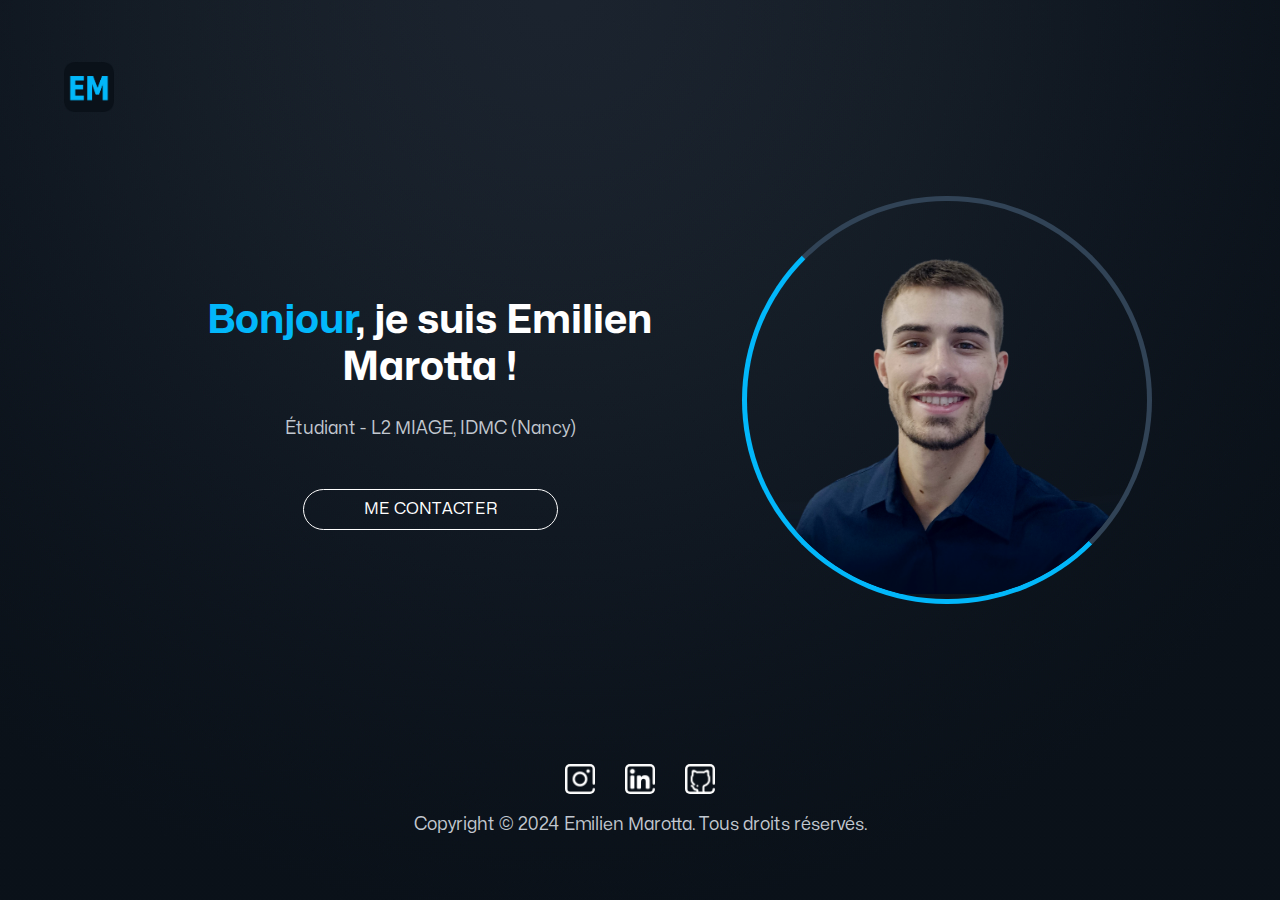
==== index.html @ 6aafb926 "EDIT - meta description" ====
<!DOCTYPE html>
<html lang="fr">
<head>
    <meta charset="UTF-8">
    <meta name="viewport" content="width=device-width, initial-scale=1.0">
    <meta http-equiv="X-UA-Compatible" content="IE=edge">
    <meta http-equiv="expires" content="86400"/>
    <title>Home - Emilien Marotta</title>
    <meta name="author" content="Emilien Marotta" email="emilien.marotta@gmail.com">
    <meta name="robots" content="index, follow">
    <meta name="description" content="Emilien Marotta - Étudiant en licence MIAGE">
    <link rel="icon" href="Index/logo.png">
    <link rel="stylesheet" href="index.css">
    <link rel="stylesheet" href="https://cdn.jsdelivr.net/npm/aos@2.3.4/dist/aos.css">
    <script src="https://cdn.jsdelivr.net/npm/aos@2.3.4/dist/aos.js"></script>
</head>
<body>
    <div class="area" >
        <ul class="circles">
            <li></li>
            <li></li>
            <li></li>
            <li></li>
            <li></li>
            <li></li>
            <li></li>
            <li></li>
            <li></li>
            <li></li>
        </ul>
    </div >
    <div class="angle" id="angle1">
        <div class="horizontal-rectangle"></div>
        <div class="vertical-rectangle"></div>
    </div>
    <div class="angle" id="angle2">
        <div class="vertical-rectangle"></div>
        <div class="horizontal-rectangle"></div>
    </div>
    <header>
        <div id="header-left-part">
            <img src="Index/logo.png" alt="Logo">
        </div>
        <div id="header-right-part">
            <div id="menu">
                <!-- <a href="index.html" id="menu-home">Home</a> -->
            </div>
        </div>  
    </header>
    <div id="main-box">
        <div id="main-box-left-part">
            <h1 id="main-box-title"><span id="main-box-title-text"><span class="blue-word">Bonjour</span>, je suis Emilien Marotta !</span></h1>
            <div id="main-box-description">Étudiant - L2 MIAGE, IDMC (Nancy)</div>
            <div id="main-box-buttons">
                <a href="mailto:emilien.marotta@gmail.com" id="main-box-contact" class="main-box-button">Me Contacter</a>
            </div>
        </div>
        <div id="main-box-right-part">
            <div id="img-box">
                <img src="Index/me.png" id="me" alt="Picture of me">
            </div>
        </div>
    </div>
    <footer>
        <div id="social-media">
            <a href="https://instagram.com/emilienmarotta/" title="Instagram" class="social-media-link"><img src="Index/instagram.png" id="instagram" alt="Instagram"></a>
            <a href="https://linkedin.com/in/emilienmarotta/" title="LinkedIn" class="social-media-link"><img src="Index/linkedin.png" id="linkedin" alt="Instagram"></a>
            <a href="https://github.com/emilienmarotta/" title="GitHub" class="social-media-link"><img src="Index/github.png" id="github" alt="GitHub"></a>
        </div>
        <div id="copyright">
            Copyright © 2024 Emilien Marotta. Tous droits réservés.
        </div>
    </footer>
    <div id="up-button">
        <div id="up-button-img">
            <img src="Index/arrow.png" id="arrow"/>
            <img src="Index/arrow2.png" id="arrow2"/>
        </div>
    </div>
    <script src="index.js"></script>
</body>
</html>
---- index.css ----
@font-face {
    font-family: "Mona Sans";
    src: url("Fonts/Mona\ Sans/Mona-Sans.ttf");
}

@keyframes blink {
    0%, 100% {
        opacity: 0;
    }
    50% {
        opacity: 1;
    }
}

@keyframes framing {
    0% {
        border-right-color: #314356;
        border-left-color: #02b7fa;
        border-top-color: #02b7fa;
        border-bottom-color: #314356;
    }
    33% {
        border-left-color: #314356;
        border-bottom-color: #314356;
        border-top-color: #02b7fa;
        border-right-color: #02b7fa;
    }
    66% {
        border-bottom-color: #02b7fa;
        border-left-color: #314356;
        border-top-color: #314356;
        border-right-color: #02b7fa;
    }
}

@keyframes animate {

    0%{
        transform: translateY(0) rotate(0deg);
        opacity: 0.3;
        border-radius: 0;
    }

    100%{
        transform: translateY(-1000px) rotate(720deg);
        opacity: 0;
        border-radius: 50%;
    }

}

body {
    margin: 0;
    padding: 0;
    background-image: url("Index/wallpaper.jpg");
    background-repeat: no-repeat;
    background-position: top left;
    background-color: #0a1119;
    display: flex;
    flex-direction: column;
    justify-content: space-around;
    align-items: center;
    min-width: 330px;
    min-height: 700px;
    opacity: 0;
    transition: opacity 0.5s ease;
    position: relative;
    height: 100vh;
}

html {
    overflow-x: hidden;
}

body.loaded {
    opacity: 1;
}

* {
    color: #fff;
    font-family: "Mona Sans", Arial, Helvetica, sans-serif;
}

*::selection {
    background-color: #02b7fa;
    color: #111c29;
}

img::selection {
    background-color: rgba(0,0,0,0);
}

.area{
    position: absolute;
    rotate: 180deg;
    width: 100%;
    min-width: 1200px;
    height: 100%;
    z-index: -100;
}

.circles{
    position: absolute;
    top: 0;
    left: 0;
    width: 100%;
    height: 100%;
    overflow: hidden;
}

.circles li{
    position: absolute;
    display: block;
    list-style: none;
    width: 20px;
    height: 20px;
    background: rgba(255, 255, 255, 0.1);
    animation: animate 30s linear infinite;
    bottom: -150px;
    
}

.circles li:nth-child(1){
    left: 25%;
    width: 80px;
    height: 80px;
    animation-delay: 0s;
}

.circles li:nth-child(2){
    left: 10%;
    width: 20px;
    height: 20px;
    animation-delay: 2s;
    animation-duration: 12s;
}

.circles li:nth-child(3){
    left: 70%;
    width: 20px;
    height: 20px;
    animation-delay: 4s;
}

.circles li:nth-child(4){
    left: 40%;
    width: 60px;
    height: 60px;
    animation-delay: 0s;
    animation-duration: 18s;
}

.circles li:nth-child(5){
    left: 65%;
    width: 20px;
    height: 20px;
    animation-delay: 0s;
}

.circles li:nth-child(6){
    left: 75%;
    width: 110px;
    height: 110px;
    animation-delay: 3s;
}

.circles li:nth-child(7){
    left: 35%;
    width: 150px;
    height: 150px;
    animation-delay: 7s;
}

.circles li:nth-child(8){
    left: 50%;
    width: 25px;
    height: 25px;
    animation-delay: 15s;
    animation-duration: 45s;
}

.circles li:nth-child(9){
    left: 20%;
    width: 15px;
    height: 15px;
    animation-delay: 2s;
    animation-duration: 35s;
}

.circles li:nth-child(10){
    left: 85%;
    width: 150px;
    height: 150px;
    animation-delay: 0s;
    animation-duration: 11s;
}

.vertical-rectangle {
    width: 10px;
    height: 150px;
    background-color: #02b7fa;
}

.horizontal-rectangle {
    width: 150px;
    height: 10px;
    background-color: #02b7fa;
}

#angle1 {
    position: fixed;
    top: 0;
    right: 0;
    transform: translate(10px, -10px);
    transition: transform 0.5s ease-out;
}

#angle2 {
    position: fixed;
    bottom: 0;
    left: 0;
    transform: translate(-10px, 10px);
    transition: transform 0.5s ease-out;
}

#angle1 .vertical-rectangle {
    position: fixed;
    right: 0;
    top: 0;
}

#angle1 .horizontal-rectangle {
    position: fixed;
    right: 0;
    top: 0;
}

#angle2 .vertical-rectangle {
    position: fixed;
    left: 0;
    bottom: 0;
}

#angle2 .horizontal-rectangle {
    position: fixed;
    left: 0;
    bottom: 0;
}

header {
    height: 150px;
    display: flex;
    flex-direction: row;
    justify-content: space-between;
    align-items: center;
    font-size: 1.5rem;
    text-transform: uppercase;
    width: 100vw;
}

#header-left-part {
    width: 50px;
    margin-left: 5vw;
}

#header-left-part img {
    width: 100%;
}

#menu {
    width: 40vw;
    display: flex;
    flex-direction: row;
    justify-content: center;
    gap: 5vw;
}

a {
    text-decoration: none;
}

a:not(.main-box-button):not(.social-media-link) {
    position: relative;
    text-decoration: none;
    color: #fff;
    background: linear-gradient(0deg, #02b7fa, #02b7fa);
    background-repeat: no-repeat;
    background-size: 0% 2px; 
    background-position: 0 100%;
    transition: 0.5s;
}

a:not(.main-box-button):not(.social-media-link):hover {
    color: #02b7fa;
    background-size: 100% 2px;
}

#menu a {
    font-size: 1.3rem;
}

#main-box {
    display: flex;
    flex-direction: row;
    justify-content: space-between;
    align-items: center;
    width: 80vw;
    gap: 10px;
}

#main-box-left-part {
    display: flex;
    flex-direction: column;
    align-items: center;
}

#main-box-title {
    font-size: 2.5rem;
    text-align: center;
    min-width: 550px;
}

#main-box-description {
    font-size: 1.1rem;
    color: #c2c8d0;
    text-align: center;
}

#main-box-buttons {
    margin-top: 50px;
    display: flex;
    flex-direction: row;
    gap: 20px;
}

.main-box-button {
    padding: 10px 60px;
    border: 1px solid #fff;
    border-radius: 50px;
    text-transform: uppercase;
    transition: 0.5s;
}

.main-box-button:hover {
    cursor: pointer;
    border-color: #02b7fa;
    color: #02b7fa;
    text-decoration: none;
}

#img-box {
    width: 400px;
    border-left: 5px solid #02b7fa;
    border-bottom: 5px solid #02b7fa;
    border-top: 5px solid #314356;
    border-right: 5px solid #314356;
    border-radius: 1000px;
    overflow: hidden;
    animation: framing 2s ease-in-out;
}

#me {
    width: 100%;
}

.blue-word {
    color: #02b7fa;
}

footer {
    margin-top: 100px;
    display: flex;
    flex-direction: column;
    justify-content: center;
    align-items: center;
    height: 150px;
    width: 100%;
    font-size: 1.1rem;
    gap: 20px;
}

#social-media {
    display: flex;
    justify-content: center;
    gap: 30px;
}

#social-media img {
    width: 30px;
}

#social-media a {
    background-color: #fff;
    border-radius: 5px;
    height: 30px;
    transition: 0.5s ease;
}

#social-media a:hover {
    background-color: #02b7fa;
}

#copyright {
    color: #c2c8d0; 
    padding: 0px 50px 20px 50px;
    text-align: center;
}

#up-button {
    opacity: 0;
    position: fixed;
    right: 20px;
    bottom: 40px;
    -webkit-touch-callout: none;
    -webkit-user-select: none;
    -khtml-user-select: none;
    -moz-user-select: none;
    -ms-user-select: none;
    user-select: none;
    transition: opacity 0.2s ease-in-out; 
    z-index: 10000;
}

#up-button:hover #arrow {
    opacity: 0;
}

#up-button.visible {
    opacity: 1;
    cursor: pointer;
}

#up-button img {
    width: 40px;
}

#up-button-img {
    display: flex;
}

#arrow {
    z-index: 10;
    transition: 0.5s;
}

#arrow2 {
    position: absolute;
    z-index: 1;
}

@media (max-width: 1200px) {
    #menu {
        width: 70%;
    }

    #menu a {
        font-size: 1.1rem;
    }

    #main-box {
        width: 90%;
    }

    #img-box {
        width: 300px;
    }
}

@media (max-width: 1000px) {
    .aera {
        display: none;
    }

    #main-box {
        flex-direction: column-reverse;
    }
}

@media (max-width: 800px) {
    #main-box-title {
        font-size: 1.8rem;
    }

    #img-box {
        width: 200px;
    }

    .angle {
        display: none;
    }
}

@media (max-width: 768px) {
    a:not(.main-box-button):not(.social-media-link):hover {
        color: #02b7fa;
        background-size: 0 0;
    }
}

@media (max-width: 680px) {
    .main-box-button {
        padding: 10px 20px;
    }
}

@media (max-width: 500px) {
    #main-box {
        flex-direction: column-reverse;
        height: auto;
    }
   
    .box-title span {
        font-size: 1.7rem;
    }

    #main-box-title {
        font-size: 1.6rem;
    }
}

@media (max-width: 450px) {
    #header-left-part img {
        position: absolute;
        left: 30px;
        top: 30px;
        width: 50px;
    }
    
    #menu {
        width: 100%;
    }

    header {
        justify-content: center;
        align-items: center;
    }
}
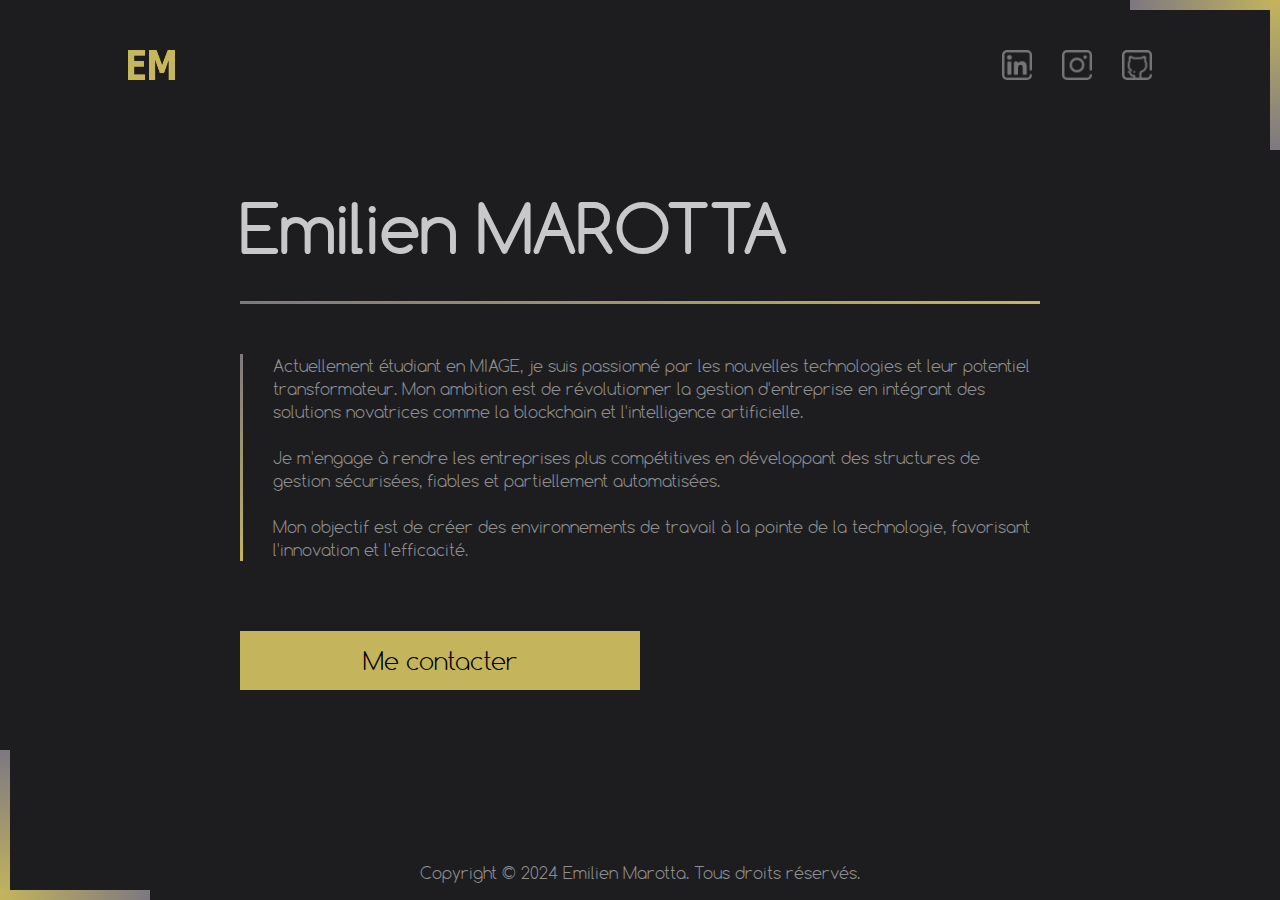
==== commit 6f6c6a7e: "Add files" ====
--- a/index.html
+++ b/index.html
@@ -3,32 +3,10 @@
 <head>
     <meta charset="UTF-8">
     <meta name="viewport" content="width=device-width, initial-scale=1.0">
-    <meta http-equiv="X-UA-Compatible" content="IE=edge">
-    <meta http-equiv="expires" content="86400"/>
-    <title>Home - Emilien Marotta</title>
-    <meta name="author" content="Emilien Marotta" email="emilien.marotta@gmail.com">
-    <meta name="robots" content="index, follow">
-    <meta name="description" content="Emilien Marotta - Étudiant en licence MIAGE">
-    <link rel="icon" href="Index/logo.png">
+    <title>Emilien Marotta</title>
     <link rel="stylesheet" href="index.css">
-    <link rel="stylesheet" href="https://cdn.jsdelivr.net/npm/aos@2.3.4/dist/aos.css">
-    <script src="https://cdn.jsdelivr.net/npm/aos@2.3.4/dist/aos.js"></script>
 </head>
 <body>
-    <div class="area" >
-        <ul class="circles">
-            <li></li>
-            <li></li>
-            <li></li>
-            <li></li>
-            <li></li>
-            <li></li>
-            <li></li>
-            <li></li>
-            <li></li>
-            <li></li>
-        </ul>
-    </div >
     <div class="angle" id="angle1">
         <div class="horizontal-rectangle"></div>
         <div class="vertical-rectangle"></div>
@@ -38,45 +16,25 @@
         <div class="horizontal-rectangle"></div>
     </div>
     <header>
-        <div id="header-left-part">
-            <img src="Index/logo.png" alt="Logo">
+        <img src="img/logo2.png" id="logo" alt="">
+        <div id="social-media">
+            <a href="https://linkedin.com/in/emilienmarotta/" title="LinkedIn" class="social-media-link"><img src="img/linkedin.png" id="linkedin" alt="Instagram"></a>
+            <a href="https://instagram.com/emilienmrta/" title="Instagram" class="social-media-link"><img src="img/instagram.png" id="instagram" alt="Instagram"></a>
+            <a href="https://github.com/emilienmarotta/" title="GitHub" class="social-media-link"><img src="img/github.png" id="github" alt="GitHub"></a>
         </div>
-        <div id="header-right-part">
-            <div id="menu">
-                <!-- <a href="index.html" id="menu-home">Home</a> -->
-            </div>
-        </div>  
     </header>
-    <div id="main-box">
-        <div id="main-box-left-part">
-            <h1 id="main-box-title"><span id="main-box-title-text"><span class="blue-word">Bonjour</span>, je suis Emilien Marotta !</span></h1>
-            <div id="main-box-description">Étudiant - L2 MIAGE, IDMC (Nancy)</div>
-            <div id="main-box-buttons">
-                <a href="mailto:emilien.marotta@gmail.com" id="main-box-contact" class="main-box-button">Me Contacter</a>
-            </div>
-        </div>
-        <div id="main-box-right-part">
-            <div id="img-box">
-                <img src="Index/me.png" id="me" alt="Picture of me">
-            </div>
-        </div>
+    <div id="intro-box">
+        <h1>Emilien MAROTTA</h1>
+        <p id="intro-text">
+            Actuellement étudiant en MIAGE, je suis passionné par les nouvelles technologies et leur potentiel transformateur. Mon ambition est de révolutionner la gestion d'entreprise en intégrant des solutions novatrices comme la blockchain et l'intelligence artificielle. 
+            <br><br>Je m'engage à rendre les entreprises plus compétitives en développant des structures de gestion sécurisées, fiables et partiellement automatisées. 
+            <br><br>Mon objectif est de créer des environnements de travail à la pointe de la technologie, favorisant l'innovation et l'efficacité.
+        </p>
+        <button id="contact" onclick="location.href='mailto:emilien.marotta@gmail.com'" title="emilien.marotta@gmail.com">Me contacter</button>
     </div>
     <footer>
-        <div id="social-media">
-            <a href="https://instagram.com/emilienmarotta/" title="Instagram" class="social-media-link"><img src="Index/instagram.png" id="instagram" alt="Instagram"></a>
-            <a href="https://linkedin.com/in/emilienmarotta/" title="LinkedIn" class="social-media-link"><img src="Index/linkedin.png" id="linkedin" alt="Instagram"></a>
-            <a href="https://github.com/emilienmarotta/" title="GitHub" class="social-media-link"><img src="Index/github.png" id="github" alt="GitHub"></a>
-        </div>
-        <div id="copyright">
-            Copyright © 2024 Emilien Marotta. Tous droits réservés.
-        </div>
+        <p id="Copyright">Copyright © 2024 Emilien Marotta. Tous droits réservés.</p>
     </footer>
-    <div id="up-button">
-        <div id="up-button-img">
-            <img src="Index/arrow.png" id="arrow"/>
-            <img src="Index/arrow2.png" id="arrow2"/>
-        </div>
-    </div>
     <script src="index.js"></script>
 </body>
 </html>--- a/index.css
+++ b/index.css
@@ -1,211 +1,56 @@
 
 @font-face {
-    font-family: "Mona Sans";
-    src: url("Fonts/Mona\ Sans/Mona-Sans.ttf");
-}
-
-@keyframes blink {
-    0%, 100% {
-        opacity: 0;
-    }
-    50% {
-        opacity: 1;
-    }
-}
-
-@keyframes framing {
-    0% {
-        border-right-color: #314356;
-        border-left-color: #02b7fa;
-        border-top-color: #02b7fa;
-        border-bottom-color: #314356;
-    }
-    33% {
-        border-left-color: #314356;
-        border-bottom-color: #314356;
-        border-top-color: #02b7fa;
-        border-right-color: #02b7fa;
-    }
-    66% {
-        border-bottom-color: #02b7fa;
-        border-left-color: #314356;
-        border-top-color: #314356;
-        border-right-color: #02b7fa;
-    }
-}
-
-@keyframes animate {
-
+    font-family: "Comfortaa";
+    src: url("fonts/Comfortaa/ComfortaaLight.ttf");
+}
+
+@keyframes framing-animation {
     0%{
         transform: translateY(0) rotate(0deg);
         opacity: 0.3;
         border-radius: 0;
     }
-
     100%{
         transform: translateY(-1000px) rotate(720deg);
         opacity: 0;
         border-radius: 50%;
     }
-
+}
+
+*{
+    font-family: "Comfortaa", "Arial";
+}
+
+*::selection {
+    color: #C8C8CB;
+    background-color: #83783E;
+}
+
+img::selection {
+    background-color: #0000;
+}
+
+html, body {
+    margin: 0;
+    padding: 0;
+    height: 100%;
 }
 
 body {
-    margin: 0;
-    padding: 0;
-    background-image: url("Index/wallpaper.jpg");
-    background-repeat: no-repeat;
-    background-position: top left;
-    background-color: #0a1119;
+    background-color: #1D1D20;
     display: flex;
     flex-direction: column;
-    justify-content: space-around;
-    align-items: center;
-    min-width: 330px;
-    min-height: 700px;
-    opacity: 0;
-    transition: opacity 0.5s ease;
-    position: relative;
-    height: 100vh;
-}
-
-html {
-    overflow-x: hidden;
-}
-
-body.loaded {
-    opacity: 1;
-}
-
-* {
-    color: #fff;
-    font-family: "Mona Sans", Arial, Helvetica, sans-serif;
-}
-
-*::selection {
-    background-color: #02b7fa;
-    color: #111c29;
-}
-
-img::selection {
-    background-color: rgba(0,0,0,0);
-}
-
-.area{
-    position: absolute;
-    rotate: 180deg;
-    width: 100%;
-    min-width: 1200px;
-    height: 100%;
-    z-index: -100;
-}
-
-.circles{
-    position: absolute;
-    top: 0;
-    left: 0;
-    width: 100%;
-    height: 100%;
-    overflow: hidden;
-}
-
-.circles li{
-    position: absolute;
-    display: block;
-    list-style: none;
-    width: 20px;
-    height: 20px;
-    background: rgba(255, 255, 255, 0.1);
-    animation: animate 30s linear infinite;
-    bottom: -150px;
-    
-}
-
-.circles li:nth-child(1){
-    left: 25%;
-    width: 80px;
-    height: 80px;
-    animation-delay: 0s;
-}
-
-.circles li:nth-child(2){
-    left: 10%;
-    width: 20px;
-    height: 20px;
-    animation-delay: 2s;
-    animation-duration: 12s;
-}
-
-.circles li:nth-child(3){
-    left: 70%;
-    width: 20px;
-    height: 20px;
-    animation-delay: 4s;
-}
-
-.circles li:nth-child(4){
-    left: 40%;
-    width: 60px;
-    height: 60px;
-    animation-delay: 0s;
-    animation-duration: 18s;
-}
-
-.circles li:nth-child(5){
-    left: 65%;
-    width: 20px;
-    height: 20px;
-    animation-delay: 0s;
-}
-
-.circles li:nth-child(6){
-    left: 75%;
-    width: 110px;
-    height: 110px;
-    animation-delay: 3s;
-}
-
-.circles li:nth-child(7){
-    left: 35%;
-    width: 150px;
-    height: 150px;
-    animation-delay: 7s;
-}
-
-.circles li:nth-child(8){
-    left: 50%;
-    width: 25px;
-    height: 25px;
-    animation-delay: 15s;
-    animation-duration: 45s;
-}
-
-.circles li:nth-child(9){
-    left: 20%;
-    width: 15px;
-    height: 15px;
-    animation-delay: 2s;
-    animation-duration: 35s;
-}
-
-.circles li:nth-child(10){
-    left: 85%;
-    width: 150px;
-    height: 150px;
-    animation-delay: 0s;
-    animation-duration: 11s;
+    justify-content: space-between;
 }
 
 .vertical-rectangle {
     width: 10px;
     height: 150px;
-    background-color: #02b7fa;
 }
 
 .horizontal-rectangle {
     width: 150px;
     height: 10px;
-    background-color: #02b7fa;
 }
 
 #angle1 {
@@ -225,159 +70,41 @@
 }
 
 #angle1 .vertical-rectangle {
+    background: linear-gradient(to bottom, #C4B55C, #7D7881);
     position: fixed;
     right: 0;
     top: 0;
 }
 
 #angle1 .horizontal-rectangle {
+    background: linear-gradient(to left, #C4B55C, #7D7881);
     position: fixed;
     right: 0;
     top: 0;
 }
 
 #angle2 .vertical-rectangle {
+    background: linear-gradient(to top, #C4B55C, #7D7881);
     position: fixed;
     left: 0;
     bottom: 0;
 }
 
 #angle2 .horizontal-rectangle {
+    background: linear-gradient(to right, #C4B55C, #7D7881);
     position: fixed;
     left: 0;
     bottom: 0;
 }
 
 header {
-    height: 150px;
-    display: flex;
-    flex-direction: row;
+    display: flex;
     justify-content: space-between;
-    align-items: center;
-    font-size: 1.5rem;
-    text-transform: uppercase;
-    width: 100vw;
-}
-
-#header-left-part {
-    width: 50px;
-    margin-left: 5vw;
-}
-
-#header-left-part img {
-    width: 100%;
-}
-
-#menu {
-    width: 40vw;
-    display: flex;
-    flex-direction: row;
-    justify-content: center;
-    gap: 5vw;
-}
-
-a {
-    text-decoration: none;
-}
-
-a:not(.main-box-button):not(.social-media-link) {
-    position: relative;
-    text-decoration: none;
-    color: #fff;
-    background: linear-gradient(0deg, #02b7fa, #02b7fa);
-    background-repeat: no-repeat;
-    background-size: 0% 2px; 
-    background-position: 0 100%;
-    transition: 0.5s;
-}
-
-a:not(.main-box-button):not(.social-media-link):hover {
-    color: #02b7fa;
-    background-size: 100% 2px;
-}
-
-#menu a {
-    font-size: 1.3rem;
-}
-
-#main-box {
-    display: flex;
-    flex-direction: row;
-    justify-content: space-between;
-    align-items: center;
-    width: 80vw;
-    gap: 10px;
-}
-
-#main-box-left-part {
-    display: flex;
-    flex-direction: column;
-    align-items: center;
-}
-
-#main-box-title {
-    font-size: 2.5rem;
-    text-align: center;
-    min-width: 550px;
-}
-
-#main-box-description {
-    font-size: 1.1rem;
-    color: #c2c8d0;
-    text-align: center;
-}
-
-#main-box-buttons {
-    margin-top: 50px;
-    display: flex;
-    flex-direction: row;
-    gap: 20px;
-}
-
-.main-box-button {
-    padding: 10px 60px;
-    border: 1px solid #fff;
-    border-radius: 50px;
-    text-transform: uppercase;
-    transition: 0.5s;
-}
-
-.main-box-button:hover {
-    cursor: pointer;
-    border-color: #02b7fa;
-    color: #02b7fa;
-    text-decoration: none;
-}
-
-#img-box {
-    width: 400px;
-    border-left: 5px solid #02b7fa;
-    border-bottom: 5px solid #02b7fa;
-    border-top: 5px solid #314356;
-    border-right: 5px solid #314356;
-    border-radius: 1000px;
-    overflow: hidden;
-    animation: framing 2s ease-in-out;
-}
-
-#me {
-    width: 100%;
-}
-
-.blue-word {
-    color: #02b7fa;
-}
-
-footer {
-    margin-top: 100px;
-    display: flex;
-    flex-direction: column;
-    justify-content: center;
-    align-items: center;
-    height: 150px;
-    width: 100%;
-    font-size: 1.1rem;
-    gap: 20px;
+    padding: 50px 10vw 0 10vw;
+}
+
+#logo {
+    height: 30px;
 }
 
 #social-media {
@@ -391,148 +118,122 @@
 }
 
 #social-media a {
-    background-color: #fff;
+    background-color: #767677;
     border-radius: 5px;
     height: 30px;
     transition: 0.5s ease;
 }
 
 #social-media a:hover {
-    background-color: #02b7fa;
-}
-
-#copyright {
-    color: #c2c8d0; 
-    padding: 0px 50px 20px 50px;
+    background-color: #C4B55C;
+}
+
+#intro-box {
+    align-self: center;
+    display: flex;
+    flex-direction: column;
+    justify-content: center;
+    width: 800px;
+    gap: 50px;
+}
+
+h1 {
+    margin: 0;
+    color: #C8C8CB;
+    font-size: 4em;
+    padding-bottom: 30px;
+    border-bottom: 3px solid;
+    border-image-slice: 1;
+    border-image-source: linear-gradient(to left, #C4B55C, #7D7881);
+}
+
+#intro-text {
+    margin: 0;
+    padding-left: 30px;
+    color: #8F8F8F;
+    border-left: 3px solid;
+    border-image-slice: 1;
+    border-image-source: linear-gradient(to top, #C4B55C, #7D7881);
+}
+
+#contact {
+    min-width: 170px;
+    margin: 0;
+    position: relative;
+    width: 50%;
+    font-size: 1.5em;
+    margin-top: 20px;
+    padding: 10px 0;
+    background-color: #C4B55C;
+    border: 3px solid #C4B55C;
+    transition-duration: 0.5s;
+    cursor: pointer;
+}
+
+#contact:hover {
+    color: #C4B55C;
+    background-color: #0000;
+}
+
+footer {
+    color: #8F8F8F;
+    display: flex;
+    justify-content: center;
+    align-items: center;
+    padding: 50px 10vw 0 10vw;
+}
+
+footer p {
     text-align: center;
 }
 
-#up-button {
-    opacity: 0;
-    position: fixed;
-    right: 20px;
-    bottom: 40px;
-    -webkit-touch-callout: none;
-    -webkit-user-select: none;
-    -khtml-user-select: none;
-    -moz-user-select: none;
-    -ms-user-select: none;
-    user-select: none;
-    transition: opacity 0.2s ease-in-out; 
-    z-index: 10000;
-}
-
-#up-button:hover #arrow {
-    opacity: 0;
-}
-
-#up-button.visible {
-    opacity: 1;
-    cursor: pointer;
-}
-
-#up-button img {
-    width: 40px;
-}
-
-#up-button-img {
-    display: flex;
-}
-
-#arrow {
-    z-index: 10;
-    transition: 0.5s;
-}
-
-#arrow2 {
-    position: absolute;
-    z-index: 1;
-}
-
-@media (max-width: 1200px) {
-    #menu {
-        width: 70%;
-    }
-
-    #menu a {
-        font-size: 1.1rem;
-    }
-
-    #main-box {
+@media (max-width: 1000px) {
+    #intro-box {
         width: 90%;
-    }
-
-    #img-box {
-        width: 300px;
-    }
-}
-
-@media (max-width: 1000px) {
-    .aera {
-        display: none;
-    }
-
-    #main-box {
-        flex-direction: column-reverse;
-    }
-}
-
-@media (max-width: 800px) {
-    #main-box-title {
-        font-size: 1.8rem;
-    }
-
-    #img-box {
-        width: 200px;
-    }
-
-    .angle {
-        display: none;
-    }
-}
-
-@media (max-width: 768px) {
-    a:not(.main-box-button):not(.social-media-link):hover {
-        color: #02b7fa;
-        background-size: 0 0;
-    }
-}
-
-@media (max-width: 680px) {
-    .main-box-button {
-        padding: 10px 20px;
-    }
-}
-
-@media (max-width: 500px) {
-    #main-box {
-        flex-direction: column-reverse;
-        height: auto;
-    }
-   
-    .box-title span {
-        font-size: 1.7rem;
-    }
-
-    #main-box-title {
-        font-size: 1.6rem;
+    }    
+}
+
+@media (max-width: 650px) {
+    header {
+        padding-bottom: 50px;
+    }
+
+    footer {
+        padding-bottom: 20px;
+    }
+
+    h1 {
+        font-size: 3em;
+        width: 100%;
+        text-align: center;
+    }
+
+    #contact {
+        font-size: 1.5em;
+        padding: 5px 0;
+    }
+
+    #intro-box {
+        align-items: center;
+    }
+
+    .vertical-rectangle {
+        width: 5px;
+        height: 150px;
+    }
+    
+    .horizontal-rectangle {
+        width: 150px;
+        height: 5px;
     }
 }
 
 @media (max-width: 450px) {
-    #header-left-part img {
-        position: absolute;
-        left: 30px;
-        top: 30px;
-        width: 50px;
-    }
-    
-    #menu {
-        width: 100%;
-    }
-
-    header {
-        justify-content: center;
-        align-items: center;
-    }
-}
+    h1 {
+        font-size: 2.5em;
+    }
+
+    #contact {
+        font-size: 1.3em;
+    }
+}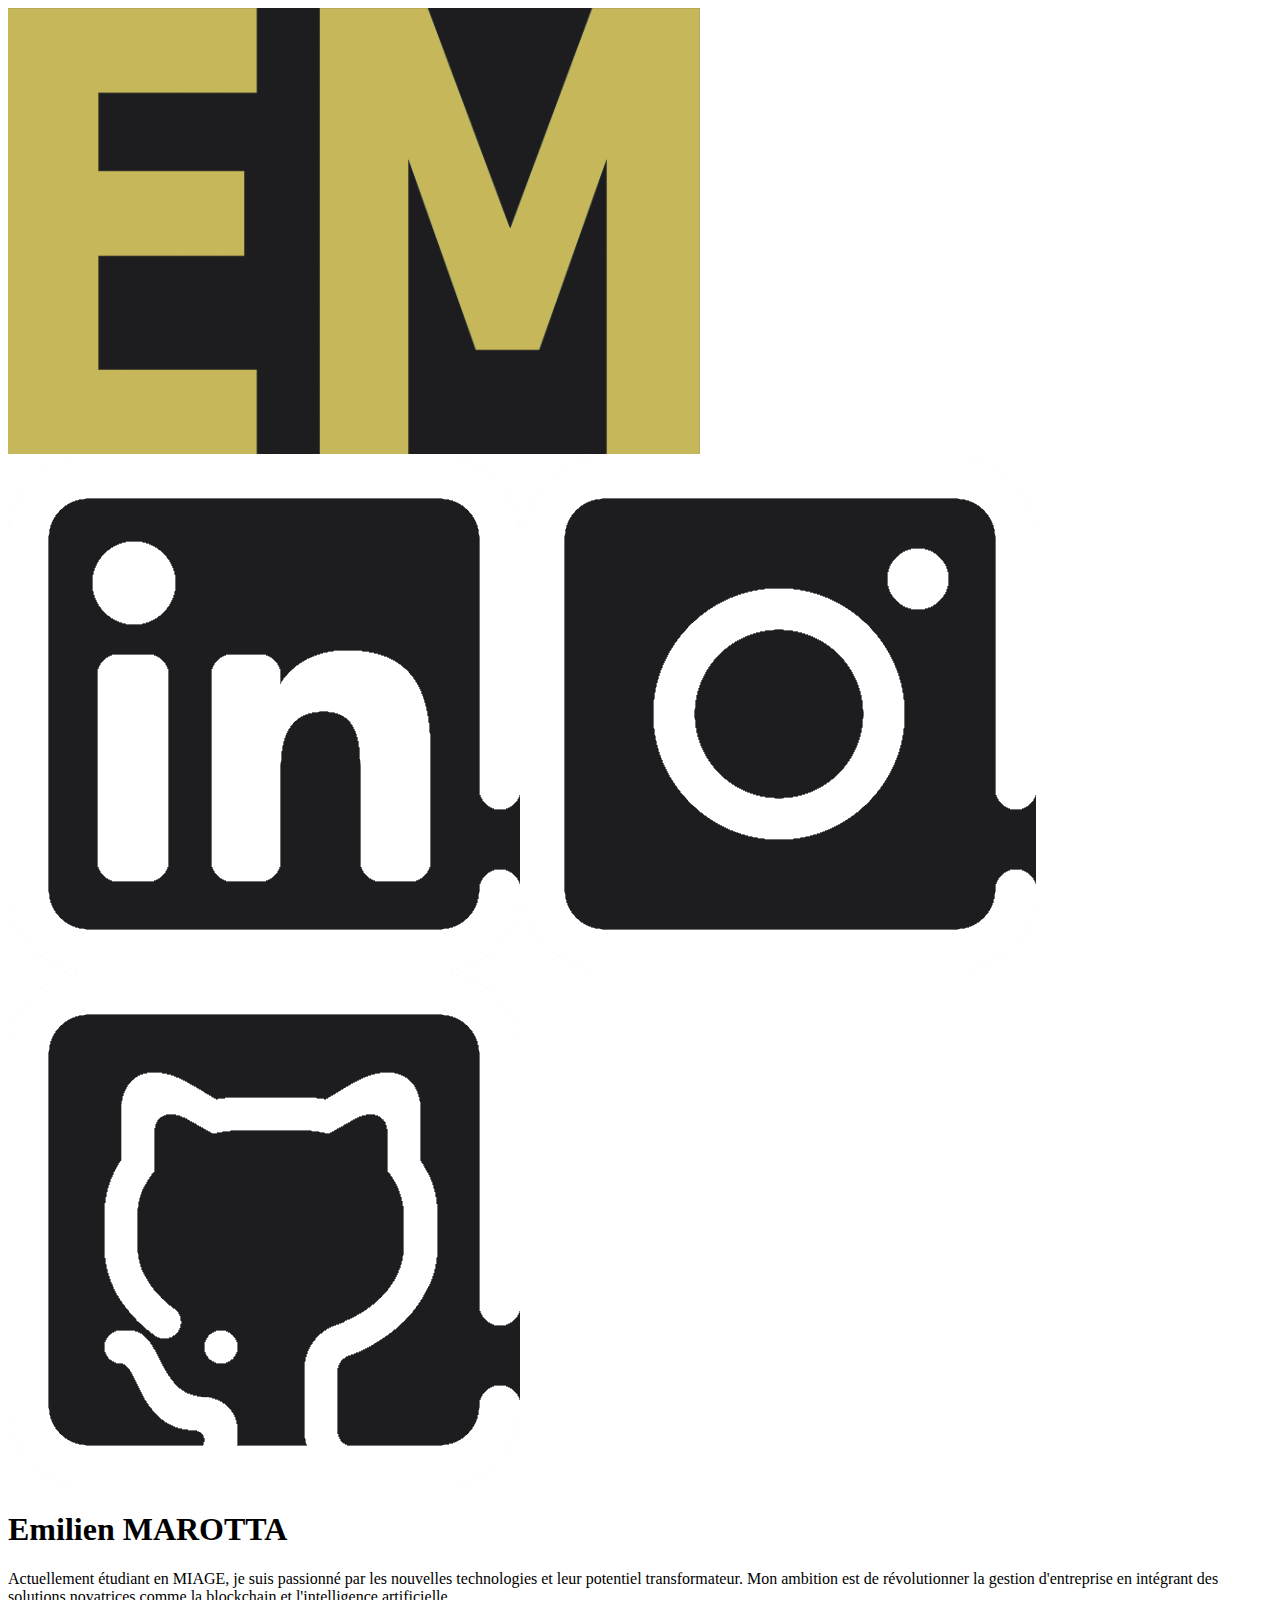
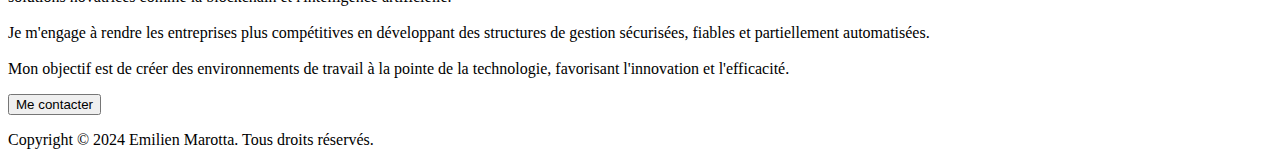
==== commit f1e1a1af: "Add logo" ====
--- a/index.html
+++ b/index.html
@@ -4,6 +4,7 @@
     <meta charset="UTF-8">
     <meta name="viewport" content="width=device-width, initial-scale=1.0">
     <title>Emilien Marotta</title>
+    <link rel="icon" href="img/logo.png">
     <link rel="stylesheet" href="index.css">
 </head>
 <body>
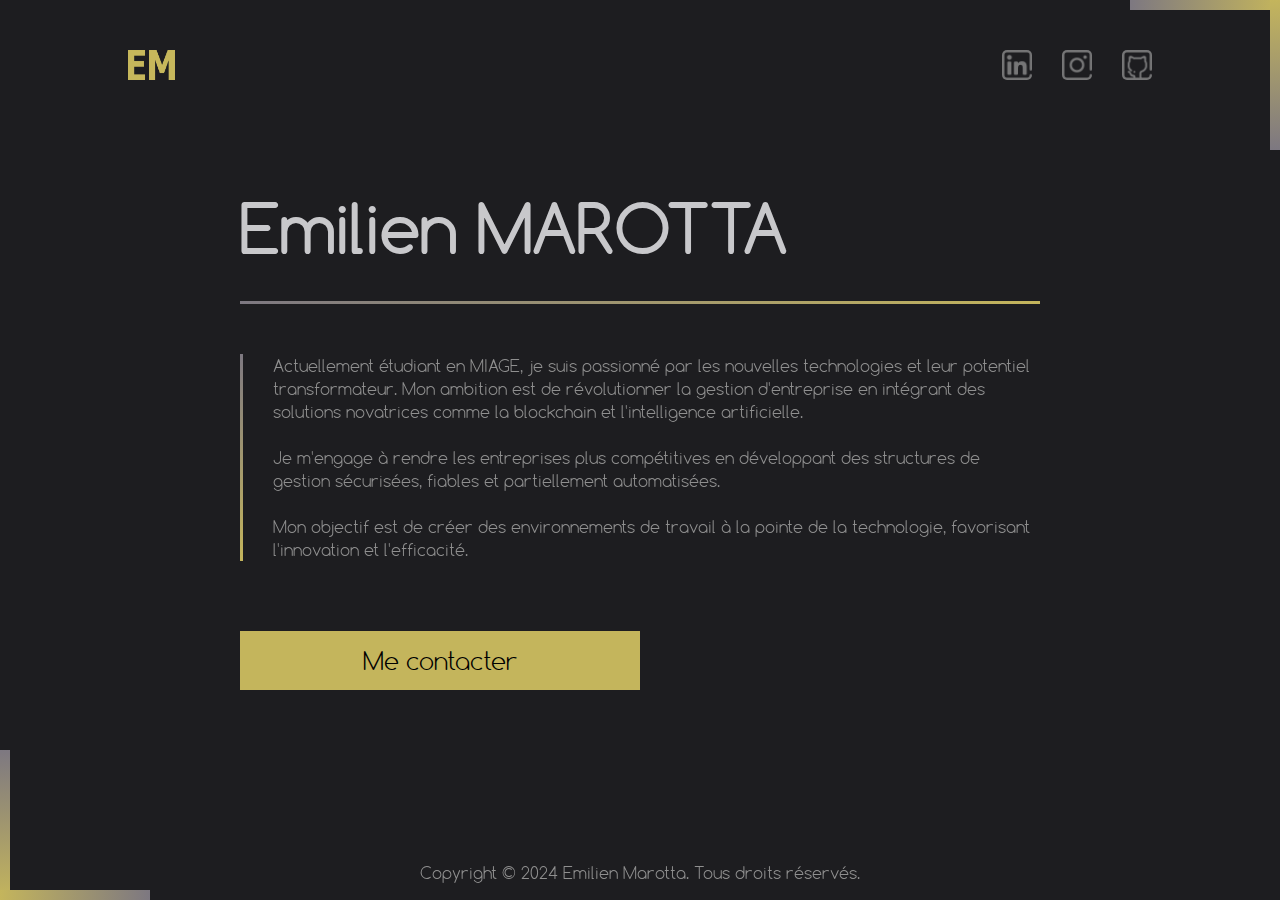
==== commit 3e1c1d02: "Add fade AOS" ====
--- a/index.html
+++ b/index.html
@@ -6,8 +6,10 @@
     <title>Emilien Marotta</title>
     <link rel="icon" href="img/logo.png">
     <link rel="stylesheet" href="index.css">
+    <link rel="stylesheet" href="https://cdn.jsdelivr.net/npm/aos@2.3.4/dist/aos.css">
+    <script src="https://cdn.jsdelivr.net/npm/aos@2.3.4/dist/aos.js"></script>
 </head>
-<body>
+<body data-aos="fade">
     <div class="angle" id="angle1">
         <div class="horizontal-rectangle"></div>
         <div class="vertical-rectangle"></div>
--- a/index.css
+++ b/index.css
@@ -0,0 +1,245 @@
+
+@font-face {
+    font-family: "Comfortaa";
+    src: url("fonts/Comfortaa/ComfortaaLight.ttf");
+}
+
+@keyframes framing-animation {
+    0%{
+        transform: translateY(0) rotate(0deg);
+        opacity: 0.3;
+        border-radius: 0;
+    }
+    100%{
+        transform: translateY(-1000px) rotate(720deg);
+        opacity: 0;
+        border-radius: 50%;
+    }
+}
+
+*{
+    font-family: "Comfortaa", "Arial";
+}
+
+*::selection {
+    color: #C8C8CB;
+    background-color: #83783E;
+}
+
+img::selection {
+    background-color: #0000;
+}
+
+html, body {
+    margin: 0;
+    padding: 0;
+    height: 100%;
+    min-width: 270px;
+    overflow: hidden;
+}
+
+body {
+    background-color: #1D1D20;
+    display: flex;
+    flex-direction: column;
+    justify-content: space-between;
+}
+
+.vertical-rectangle {
+    width: 10px;
+    height: 150px;
+}
+
+.horizontal-rectangle {
+    width: 150px;
+    height: 10px;
+}
+
+#angle1 {
+    position: fixed;
+    top: 0;
+    right: 0;
+    transform: translate(10px, -10px);
+    transition: transform 0.5s ease-out;
+}
+
+#angle2 {
+    position: fixed;
+    bottom: 0;
+    left: 0;
+    transform: translate(-10px, 10px);
+    transition: transform 0.5s ease-out;
+}
+
+#angle1 .vertical-rectangle {
+    background: linear-gradient(to bottom, #C4B55C, #7D7881);
+    position: fixed;
+    right: 0;
+    top: 0;
+}
+
+#angle1 .horizontal-rectangle {
+    background: linear-gradient(to left, #C4B55C, #7D7881);
+    position: fixed;
+    right: 0;
+    top: 0;
+}
+
+#angle2 .vertical-rectangle {
+    background: linear-gradient(to top, #C4B55C, #7D7881);
+    position: fixed;
+    left: 0;
+    bottom: 0;
+}
+
+#angle2 .horizontal-rectangle {
+    background: linear-gradient(to right, #C4B55C, #7D7881);
+    position: fixed;
+    left: 0;
+    bottom: 0;
+}
+
+header {
+    display: flex;
+    justify-content: space-between;
+    padding: 50px 10vw 0 10vw;
+}
+
+#logo {
+    height: 30px;
+}
+
+#social-media {
+    display: flex;
+    justify-content: center;
+    gap: 30px;
+}
+
+#social-media img {
+    width: 30px;
+}
+
+#social-media a {
+    background-color: #767677;
+    border-radius: 5px;
+    height: 30px;
+    transition: 0.5s ease;
+}
+
+#social-media a:hover {
+    background-color: #C4B55C;
+}
+
+#intro-box {
+    align-self: center;
+    display: flex;
+    flex-direction: column;
+    justify-content: center;
+    width: 800px;
+    gap: 50px;
+}
+
+h1 {
+    margin: 0;
+    color: #C8C8CB;
+    font-size: 4em;
+    padding-bottom: 30px;
+    border-bottom: 3px solid;
+    border-image-slice: 1;
+    border-image-source: linear-gradient(to left, #C4B55C, #7D7881);
+}
+
+#intro-text {
+    margin: 0;
+    padding-left: 30px;
+    color: #8F8F8F;
+    border-left: 3px solid;
+    border-image-slice: 1;
+    border-image-source: linear-gradient(to top, #C4B55C, #7D7881);
+}
+
+#contact {
+    min-width: 170px;
+    margin: 0;
+    position: relative;
+    width: 50%;
+    font-size: 1.5em;
+    margin-top: 20px;
+    padding: 10px 0;
+    background-color: #C4B55C;
+    border: 3px solid #C4B55C;
+    transition-duration: 0.5s;
+    cursor: pointer;
+}
+
+#contact:hover {
+    color: #C4B55C;
+    background-color: #0000;
+}
+
+footer {
+    color: #8F8F8F;
+    display: flex;
+    justify-content: center;
+    align-items: center;
+    padding: 50px 10vw 0 10vw;
+}
+
+footer p {
+    text-align: center;
+}
+
+@media (max-width: 1000px) {
+    #intro-box {
+        width: 90%;
+    }    
+}
+
+@media (max-width: 650px) {
+    header {
+        padding-bottom: 50px;
+    }
+
+    footer {
+        padding-bottom: 20px;
+    }
+
+    h1 {
+        font-size: 3em;
+        width: 100%;
+        text-align: center;
+    }
+
+    #contact {
+        font-size: 1.5em;
+        padding: 5px 0;
+    }
+
+    #intro-box {
+        align-items: center;
+    }
+
+    .vertical-rectangle {
+        width: 5px;
+        height: 150px;
+    }
+    
+    .horizontal-rectangle {
+        width: 150px;
+        height: 5px;
+    }
+}
+
+@media (max-width: 450px) {
+    h1 {
+        font-size: 2.5em;
+    }
+
+    #contact {
+        font-size: 1.3em;
+    }
+
+    .angle {
+        display: none;
+    }
+}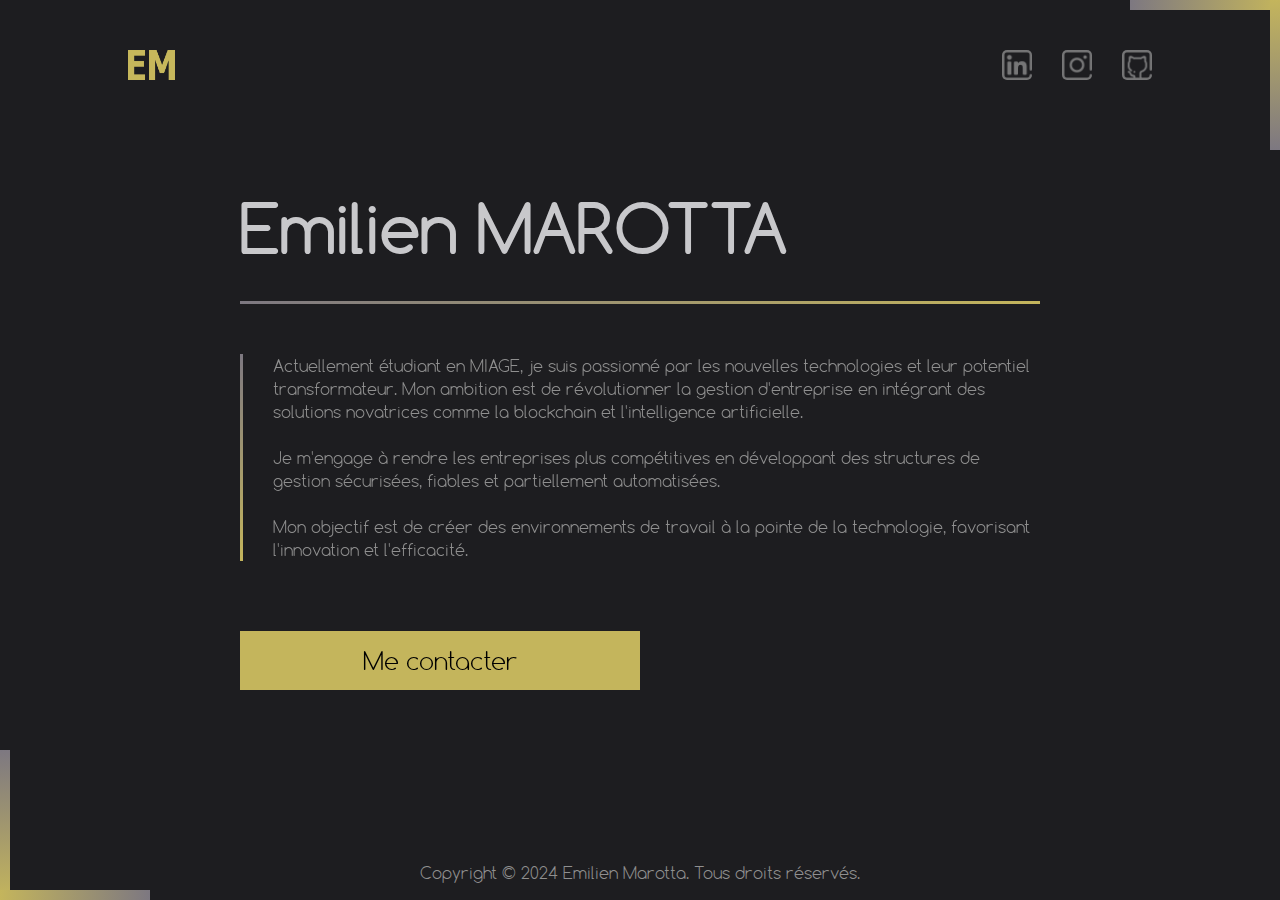
==== commit c2f51ab9: "Add fade AOS" ====
--- a/index.html
+++ b/index.html
@@ -9,7 +9,7 @@
     <link rel="stylesheet" href="https://cdn.jsdelivr.net/npm/aos@2.3.4/dist/aos.css">
     <script src="https://cdn.jsdelivr.net/npm/aos@2.3.4/dist/aos.js"></script>
 </head>
-<body data-aos="fade">
+<body>
     <div class="angle" id="angle1">
         <div class="horizontal-rectangle"></div>
         <div class="vertical-rectangle"></div>
@@ -26,7 +26,7 @@
             <a href="https://github.com/emilienmarotta/" title="GitHub" class="social-media-link"><img src="img/github.png" id="github" alt="GitHub"></a>
         </div>
     </header>
-    <div id="intro-box">
+    <div data-aos="fade" id="intro-box">
         <h1>Emilien MAROTTA</h1>
         <p id="intro-text">
             Actuellement étudiant en MIAGE, je suis passionné par les nouvelles technologies et leur potentiel transformateur. Mon ambition est de révolutionner la gestion d'entreprise en intégrant des solutions novatrices comme la blockchain et l'intelligence artificielle. 
--- a/index.css
+++ b/index.css
@@ -35,10 +35,10 @@
     padding: 0;
     height: 100%;
     min-width: 270px;
-    overflow: hidden;
 }
 
 body {
+    overflow-x: hidden;
     background-color: #1D1D20;
     display: flex;
     flex-direction: column;
